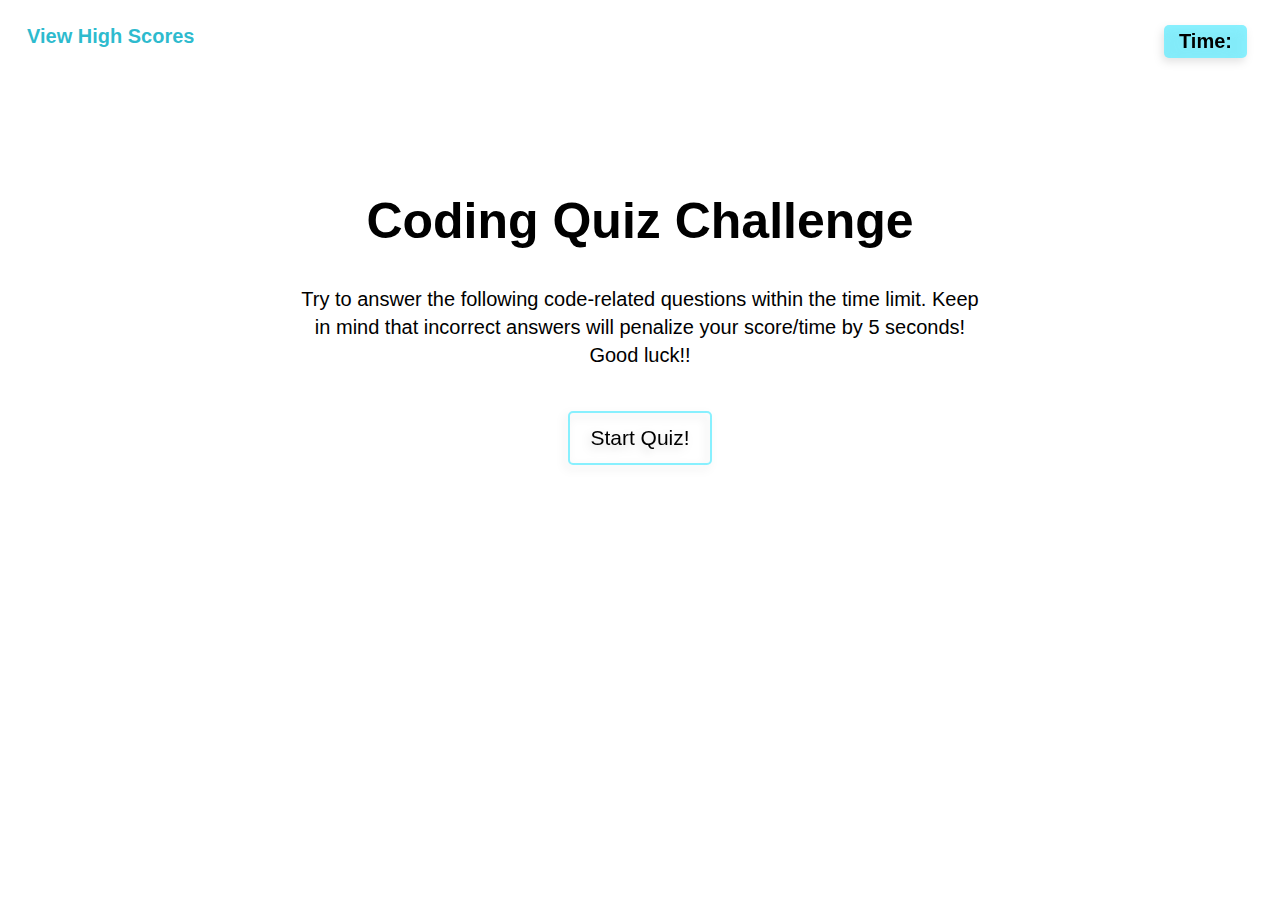
==== index.html @ 2e8923cb "import from previous repository because I messed up" ====
<!DOCTYPE html>
<html lang="en">

  <head>
    <meta charset="UTF-8">
    <meta http-equiv="X-UA-Compatible" content="IE=edge">
    <meta name="viewport" content="width=device-width, initial-scale=1.0">
    <title>Coding Quiz</title>
    <link rel="stylesheet" href="./assets/css/style.css">
  </head>

  <body>
    <!-- HIGH SCORE LINK & TIMER START-->
    <section class="info-bar">
      <div class="view-high-score">
        <a id="high-score-btn" href="highscores.html">
          View High Scores
        </a>
      </div>
      <div class="timer">
        Time:
        <span id="time-remaining"></span>
      </div>
    </section>
    <!-- HIGH SCORE LINK & TIMER END-->



    <!-- FRONT PAGE START -->
    <main class="main-page" id="main-page">
      <h1>Coding Quiz Challenge</h1>
      <p>
        Try to answer the following code-related questions within the time limit.
        Keep in mind that incorrect answers will penalize your score/time
        by 5 seconds!
        <br/>
         Good luck!!
      </p>
      <button class="button-style" id="start-btn">
        Start Quiz!
      </button>
    </main>
    <!-- FRONT PAGE END -->



    <!-- QUESTION PAGE START-->
    <div class="question-box" id="question-box" style="display:none">
      <h1 class="title" id="question-title"></h1>
      <div class="choices" id="question-choices"></div>
      <div class="feedback" id="question-feedback"></div>
    </div>
    <!-- QUESTION PAGE END-->



    <!-- FINAL PAGE START-->
    <div class="final-page" id="final-page" style="display:none">
      <h1 class="">Quiz Complete!</h1>
      <p>
        Your final score is: <span id="final-score"></span>
      </p>
      <div class="initials-field">
        <p>Enter initials:  </p>
        <input type="text" id="initials-field"/>
        <button class="button-style submit-btn" id="sumbit-btn">Submit</button>
      </div>
    </div>
    <!-- FINAL PAGE END-->



    <script src="./assets/js/script.js"></script>
  </body>

</html>
---- assets/css/style.css ----
* {
    box-sizing: border-box;
  }
  
  :root {
    --first: #6deeffce;  /* –––––––––––––– main color (slightly transparent) */
    --second: #18b5cae9; /* –––––––––––––– more opaque version of main color */
    --third: rgb(220, 220, 220); /* –––––– light grey for shadows */
    --fourth: #00a2ffbe; /* –––––––––––––– periwinkle blue for accents */
    --fifth: #00a2ff89;
  }
  
  body {
    font-family: Geneva, Verdana, sans-serif;
  }
  
  /* –––––––––––––––––––––––––––––––––––––––––––––––– */
  
  
  /* MAIN PAGE START */
  .info-bar {
    margin: 25px 25px 0 18px;
    font-weight: bold;
    font-size: 20px;
  }
  
  .view-high-score {
    display: inline;
  
  }
  
  .view-high-score a {
    text-decoration: none;
    color: var(--second);
    padding: 0px 1px 3px 1px;
  }
  
  .view-high-score a:hover {
    border-bottom: 3.5px dotted var(--fourth);
  }
  
  
  .timer {
    background-color: var(--first);
    padding: 5px 15px;
    border-radius: 5px;
    float: right;
    color: black;
    filter: drop-shadow(-2px 4px 4px var(--third));
  }
  
  .timer span {
    font-weight: normal;
  }
  
  .main-page,  /* Container holding: Quiz title / Quiz instructions / Start quiz button */
  .final-page /* Container holding: Title / Users final score / Initials field / Submit button */ {
    display: block;
    padding: 30px 30px 60px 30px;
    border-radius: 10px;
    margin: 80px auto 0 auto;
    max-width: 900px;
    text-align: center;
  }
  
  .main-page h1 {
    font-size: 50px;
    margin-bottom: 35px;
  }
  
  .main-page p {
    font-size: 20px;
    margin: 30px;
    padding: 0 50px;
    line-height: 1.4;
    font-weight: lighter;
  }
  /* MAIN PAGE END */
  
  /* –––––––––––––––––––––––––––––––––––––––––––––––– */
  
  /* QUESTION PAGE START */
  .question-box {
    /* border: 3px solid magenta; */
    margin: 80px auto 0 auto;
    padding: 5px;
    max-width: 900px;
  }
  
  .title {
    font-size: 36px;
    color: #000;
    text-align: left;
    padding-bottom: 0px;
  }
  
  .choices {
    /* border: 3px solid orange; */
    padding: 10px 0px 0px 20px;
  }
  /* QUESTION PAGE END */
  
  
  /* –––––––––––––––––––––––––––––––––––––––––––––––– */
  
  
  /* FINAL PAGE START */
  .final-page h1 {
    font-size: 50px;
    margin-top: 0px;
  }
  
  .final-page p {
    font-size: 30px;
  }
  
  .initials-field {
    margin-top: 60px;
  }
  
  .initials-field p {
    display: inline;
    font-size: 26px;
  }
  
  .final-page input {
    font-size: 26px;
    margin: 0px 15px;
    font-weight: normal;
  }
  /* FINAL PAGE END */
  
  
  /* –––––––––––––––––––––––––––––––––––––––––––––––– */
  
  
  /* HIGHSCORES PAGE START */
  .high-scores-box {
    /* border: 2px solid magenta; */
    margin: 80px auto 0 auto;
    max-width: 700px;
    
  }
  
  .high-scores-box h1 {
    /* border: 2px solid lime; */
    text-align: center;
    font-size: 44px;
    font-weight: bolder;
    border-bottom:6px dotted var(--fourth);
    width: 300px;
    margin: 0px auto 35px auto;
    
  }
  
  .high-scores-list {
    /* border: 2px solid royalblue; */
    display: flex;
    justify-content: center;
    font-size: 20px;
  }
  
  .high-scores-list ol {
    width: 550px;
    padding: 0px;
    margin: 0px;
  }
  
  .high-scores-list ol li {
    background-color: #00a2ff75;
    padding: 5px 0px 5px 30px ;
    margin: 10px 0px;
    list-style: decimal inside none;
  }
  
  .high-scores-list li:nth-child(even) {
    background-color: #6deeffa2;
  }
  /* HIGHSCORES PAGE END */
  
  
  /* –––––––––––––––––––––––––––––––––––––––––––––––– */
  
  
  /* BUTTONS START */
  .button-style {
    /* base styling for all buttons throughout project */
    display: inline-block;
    font-size: 21px;
    padding: 13px 20px;
    margin-top: 12px;
    background-color: transparent;
    border: 2.3px solid var(--first);
    border-radius: 5px;
    color: #000;
    cursor: pointer;
    filter: drop-shadow(-3px 4px 4px var(--third));
  }
  
  
  /* base hover effect for all buttons */
  /* citation: https://www.sliderrevolution.com/resources/css-button-hover-effects/ */
  .button-style:hover,
  .button-style:focus {
    box-shadow: inset 7em 0 0 0 var(--first);
    transition: 0.5s;
  }
  
  
  .choices button {
    display: block;
    background-color: var(--first);
    border: none;
    width: 250px;
    text-align: left;
    filter: drop-shadow(-3px 4px 3px var(--third));
  }
  
  
  .choices button:hover,
  .choices button:focus {
    box-shadow: inset 12em 0 0 0 #00a2ffbe;
    transition: 0.5s;
    color: white;
  }
  
  
  .submit-btn {
    padding: 6px 20px;
    margin: 0px 3px;
  }
  
  
  .high-scores-btn-box {
    /* border: 2px solid orange; */
    display: flex;
    justify-content: center;
    padding-top: 30px;
  }
  
  .high-scores-btn-box button {
    background-color: var(--first);
    border: none;
    text-align: center;
    filter: drop-shadow(-3px 4px 3px var(--third));
    font-size: 20px;
  }
  
  
  .go-back-btn {
    display: inline;
  }
  
  
  .go-back-btn button {
    width: 105px;
    padding: 5px;
    margin: 0px 35px 0px 0px;
  }
  
  
  .go-back-btn button:hover,
  .go-back-btn button:focus {
    box-shadow: inset 12em 0 0 0 #00a2ffbe;
    transition: 0.7s;
    color: white;
  }
  
  
  .clear-btn {
    float: right;
  }
  
  
  .clear-btn button {
    padding: 5px;
    width: 195px;
    margin: 0px;
  }
  
  
  .clear-btn button:hover,
  .clear-btn button:focus {
    box-shadow: inset 12em 0 0 0 #00a2ffbe;
    transition: 0.7s;
    color: white;
  }
  /* BUTTONS END */
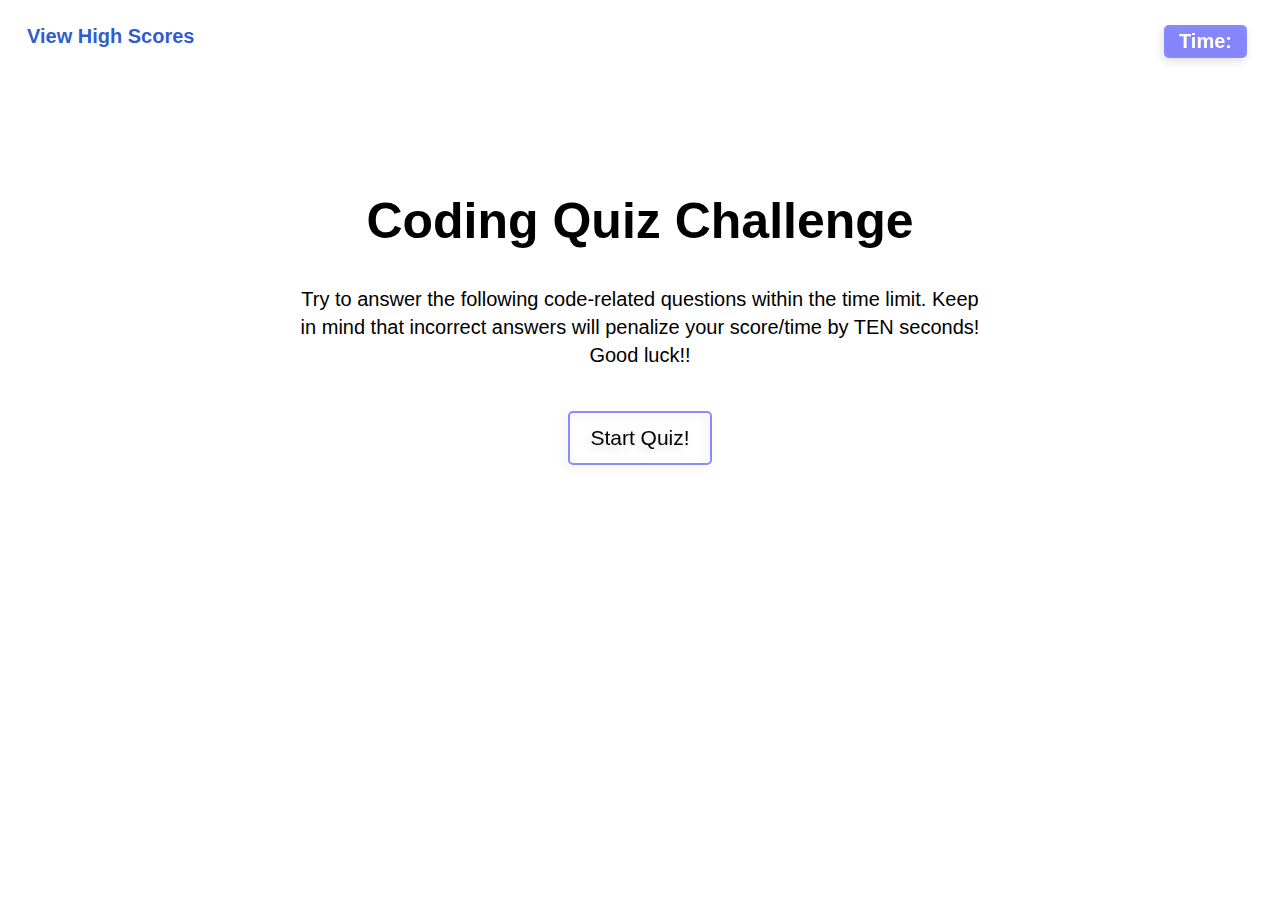
==== commit cbdee292: "updated what I messed up last time" ====
--- a/index.html
+++ b/index.html
@@ -32,7 +32,7 @@
       <p>
         Try to answer the following code-related questions within the time limit.
         Keep in mind that incorrect answers will penalize your score/time
-        by 5 seconds!
+        by TEN seconds!
         <br/>
          Good luck!!
       </p>
--- a/assets/css/style.css
+++ b/assets/css/style.css
@@ -3,10 +3,10 @@
   }
   
   :root {
-    --first: #6deeffce;  /* –––––––––––––– main color (slightly transparent) */
-    --second: #18b5cae9; /* –––––––––––––– more opaque version of main color */
-    --third: rgb(220, 220, 220); /* –––––– light grey for shadows */
-    --fourth: #00a2ffbe; /* –––––––––––––– periwinkle blue for accents */
+    --first: #6d6fffce;
+    --second: #184dcae9;
+    --third: rgb(220, 220, 220);
+    --fourth: #00a2ffbe;
     --fifth: #00a2ff89;
   }
   
@@ -14,10 +14,9 @@
     font-family: Geneva, Verdana, sans-serif;
   }
   
-  /* –––––––––––––––––––––––––––––––––––––––––––––––– */
-  
-  
-  /* MAIN PAGE START */
+  
+
+  
   .info-bar {
     margin: 25px 25px 0 18px;
     font-weight: bold;
@@ -45,7 +44,7 @@
     padding: 5px 15px;
     border-radius: 5px;
     float: right;
-    color: black;
+    color: white;
     filter: drop-shadow(-2px 4px 4px var(--third));
   }
   
@@ -53,8 +52,8 @@
     font-weight: normal;
   }
   
-  .main-page,  /* Container holding: Quiz title / Quiz instructions / Start quiz button */
-  .final-page /* Container holding: Title / Users final score / Initials field / Submit button */ {
+  .main-page, 
+  .final-page {
     display: block;
     padding: 30px 30px 60px 30px;
     border-radius: 10px;
@@ -75,13 +74,13 @@
     line-height: 1.4;
     font-weight: lighter;
   }
-  /* MAIN PAGE END */
-  
-  /* –––––––––––––––––––––––––––––––––––––––––––––––– */
-  
-  /* QUESTION PAGE START */
+
+
+
+  
+
+
   .question-box {
-    /* border: 3px solid magenta; */
     margin: 80px auto 0 auto;
     padding: 5px;
     max-width: 900px;
@@ -89,22 +88,20 @@
   
   .title {
     font-size: 36px;
-    color: #000;
+    color: white;
     text-align: left;
     padding-bottom: 0px;
   }
   
   .choices {
-    /* border: 3px solid orange; */
     padding: 10px 0px 0px 20px;
   }
-  /* QUESTION PAGE END */
-  
-  
-  /* –––––––––––––––––––––––––––––––––––––––––––––––– */
-  
-  
-  /* FINAL PAGE START */
+  
+  
+
+  
+  
+
   .final-page h1 {
     font-size: 50px;
     margin-top: 0px;
@@ -128,22 +125,18 @@
     margin: 0px 15px;
     font-weight: normal;
   }
-  /* FINAL PAGE END */
-  
-  
-  /* –––––––––––––––––––––––––––––––––––––––––––––––– */
-  
-  
-  /* HIGHSCORES PAGE START */
+
+
+
+
+
   .high-scores-box {
-    /* border: 2px solid magenta; */
     margin: 80px auto 0 auto;
     max-width: 700px;
     
   }
   
   .high-scores-box h1 {
-    /* border: 2px solid lime; */
     text-align: center;
     font-size: 44px;
     font-weight: bolder;
@@ -154,7 +147,6 @@
   }
   
   .high-scores-list {
-    /* border: 2px solid royalblue; */
     display: flex;
     justify-content: center;
     font-size: 20px;
@@ -176,15 +168,11 @@
   .high-scores-list li:nth-child(even) {
     background-color: #6deeffa2;
   }
-  /* HIGHSCORES PAGE END */
-  
-  
-  /* –––––––––––––––––––––––––––––––––––––––––––––––– */
-  
-  
-  /* BUTTONS START */
+  
+
+  
+  
   .button-style {
-    /* base styling for all buttons throughout project */
     display: inline-block;
     font-size: 21px;
     padding: 13px 20px;
@@ -198,8 +186,9 @@
   }
   
   
-  /* base hover effect for all buttons */
+  /* hover effect for buttons */
   /* citation: https://www.sliderrevolution.com/resources/css-button-hover-effects/ */
+  /* special thanks to my study group for helping me with this */
   .button-style:hover,
   .button-style:focus {
     box-shadow: inset 7em 0 0 0 var(--first);
@@ -232,7 +221,6 @@
   
   
   .high-scores-btn-box {
-    /* border: 2px solid orange; */
     display: flex;
     justify-content: center;
     padding-top: 30px;
@@ -284,5 +272,4 @@
     box-shadow: inset 12em 0 0 0 #00a2ffbe;
     transition: 0.7s;
     color: white;
-  }
-  /* BUTTONS END */+  }